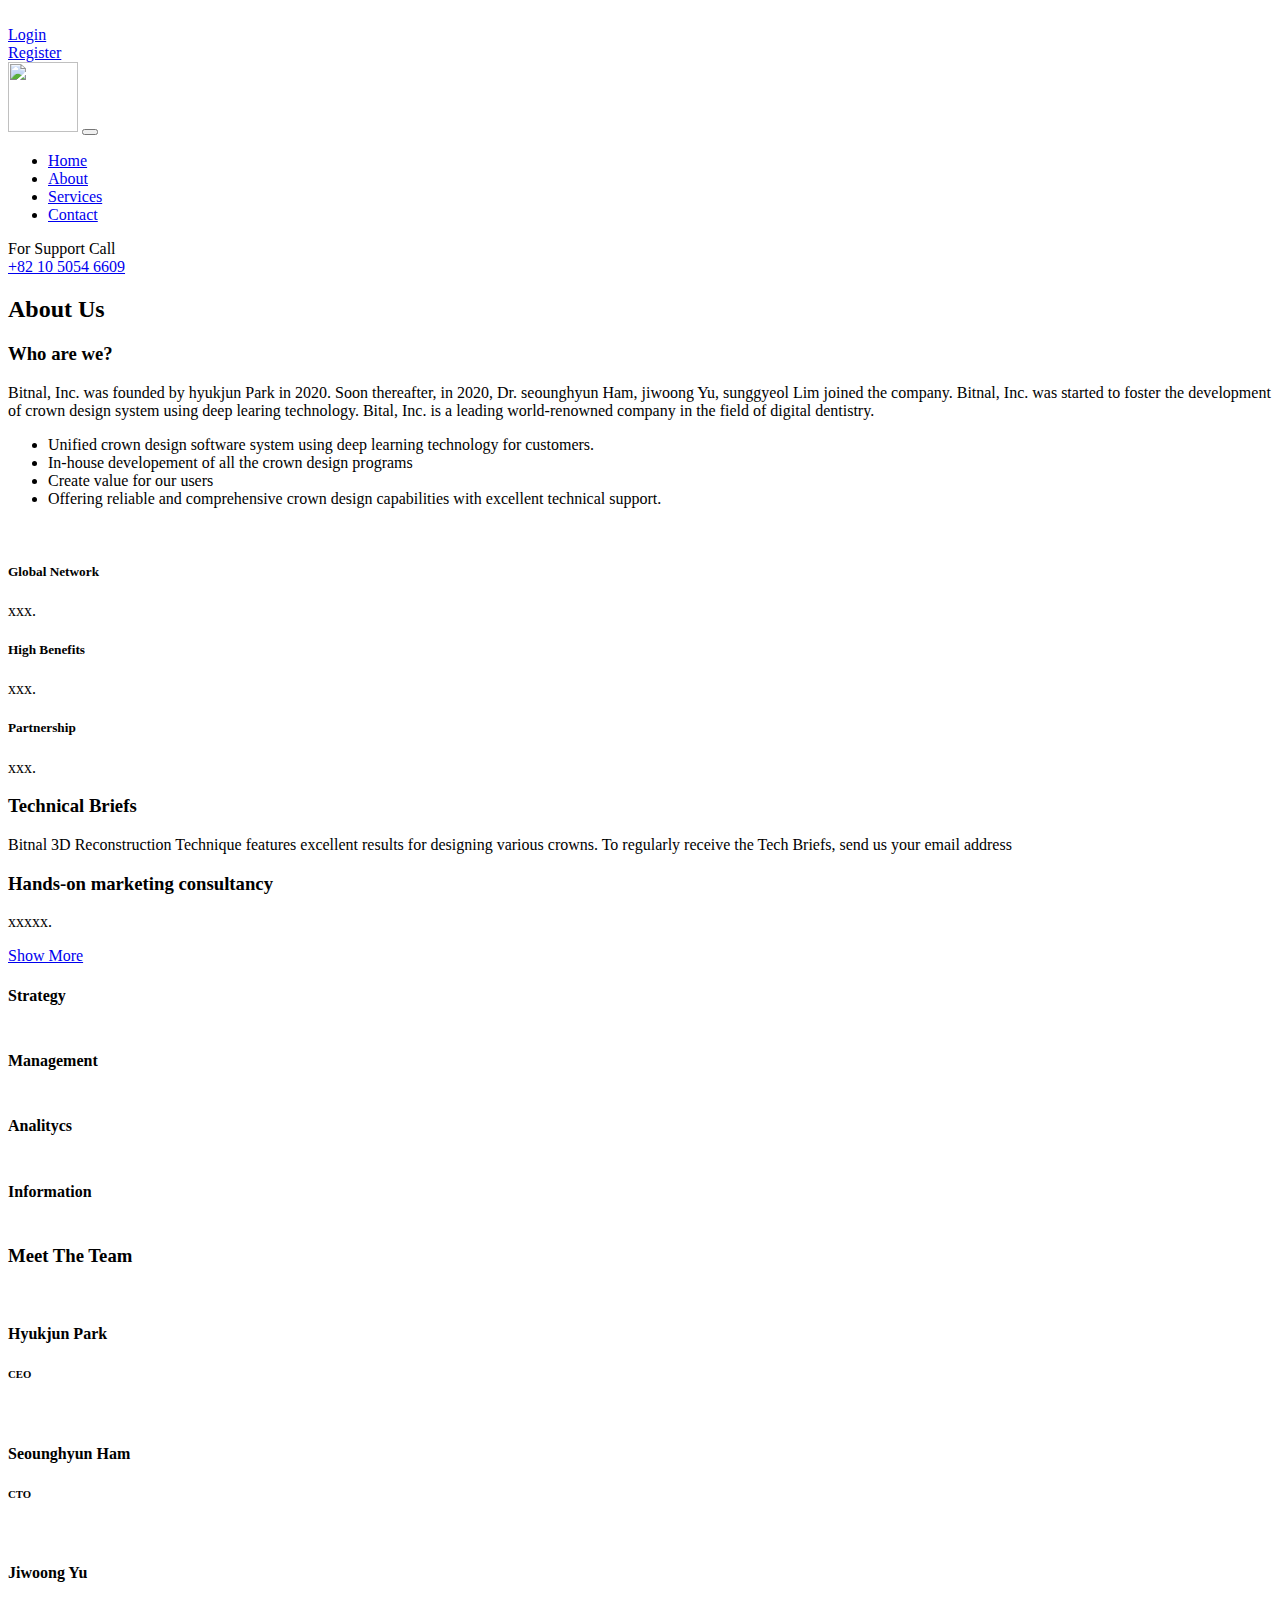
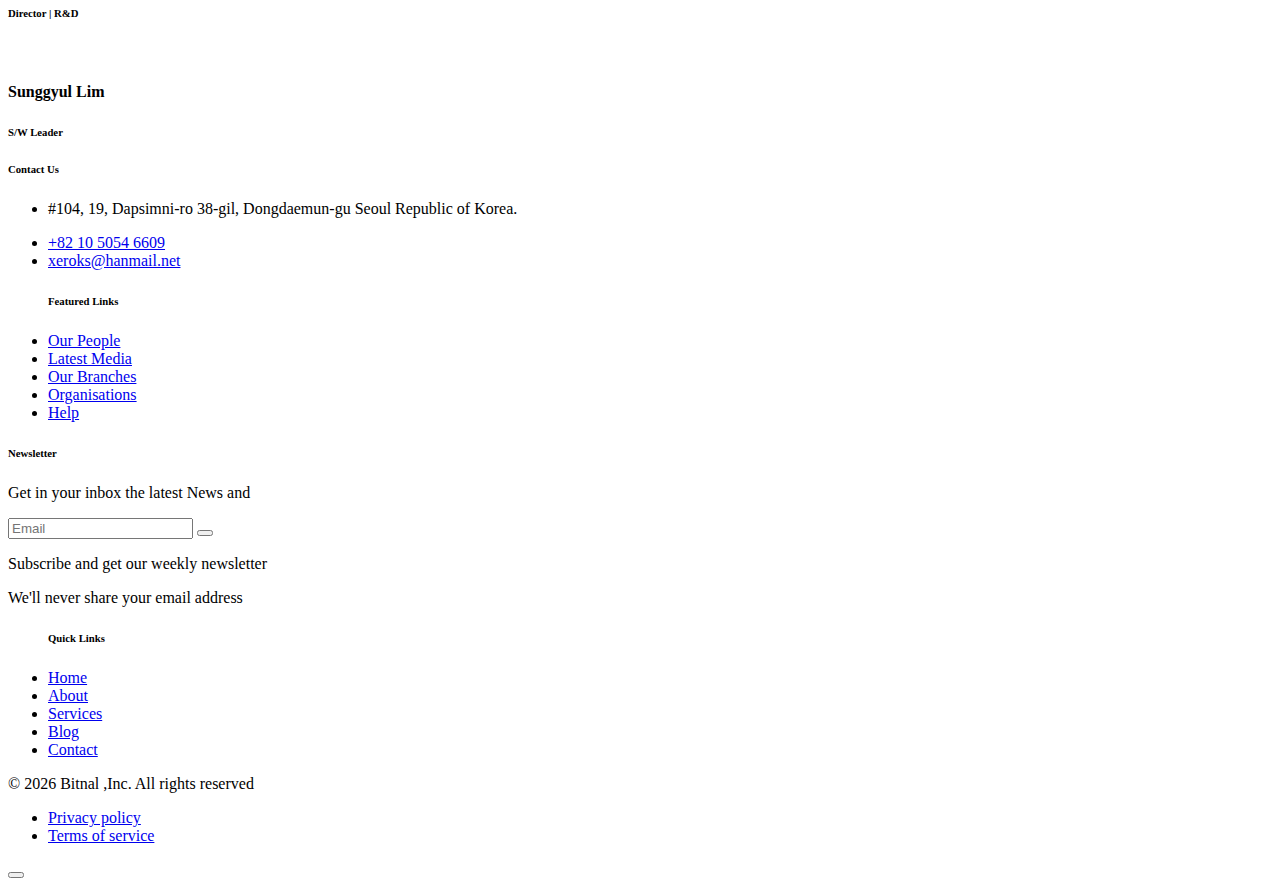
==== about.html @ bbf6dfc7 "Add files via upload" ====
<!--
Author: W3layouts
Author URL: http://w3layouts.com
-->
<!doctype html>
<html lang="en">
  <head>
    <!-- Required meta tags -->
    <meta charset="utf-8">
    <meta name="viewport" content="width=device-width, initial-scale=1, shrink-to-fit=no">

    <title>BITNAL | about</title>
  <!-- web fonts -->
  <link href="//fonts.googleapis.com/css?family=Poppins:100,300,400,500,600,700,800,900&display=swap" rel="stylesheet">
  <link href="//fonts.googleapis.com/css?family=Hind&display=swap" rel="stylesheet">
  <!-- //web fonts -->
    <!-- Template CSS -->
    <link rel="stylesheet" href="assets/css/style-starter.css">
  </head>
  <body>


<!-- Top Menu 1 -->
<section class="w3l-top-menu-1">
	<div class="top-hd">
		<div class="container">
	<header class="row">
		<div class="social-top col-sm-6 col-6 pl-0">
			<li></li>
			
		</div>
		<div class="accounts col-sm-6 col-6 pr-0">

				<li class="top_li1"><a href="#">Login</a></li>
				<li class="top_li2"><a href="#">Register</a></li>
		</div>
		
	</header>
</div>
</div>
</section>
<!-- //Top Menu 1 -->
<section class="w3l-bootstrap-header">
  <nav class="navbar navbar-expand-lg navbar-light py-lg-2 py-2">
    <div class="container">
      <a class="navbar-brand" href="index.html"><span><img src="assets/images/icon.png" height="70px" width="70px"></span></a>
      <!-- if logo is image enable this   
    <a class="navbar-brand" href="#index.html">
        <img src="image-path" alt="Your logo" title="Your logo" style="height:35px;" />
    </a> -->
      <button class="navbar-toggler" type="button" data-toggle="collapse" data-target="#navbarSupportedContent"
        aria-controls="navbarSupportedContent" aria-expanded="false" aria-label="Toggle navigation">
        <span class="navbar-toggler-icon fa fa-bars"></span>
      </button>

      <div class="collapse navbar-collapse" id="navbarSupportedContent">
        <ul class="navbar-nav mx-auto">
          <li class="nav-item">
            <a class="nav-link" href="index.html">Home</a>
          </li>
          <li class="nav-item">
            <a class="nav-link" href="about.html">About</a>
          </li>
          <li class="nav-item">
            <a class="nav-link" href="services.html">Services</a>
          </li>
        
        
          <li class="nav-item">
            <a class="nav-link" href="contact.html">Contact</a>
          </li>
        </ul>
        <p>For Support Call<span class="fa fa-headphones pl-1"></span><br><a href="tel:+82 10 5054 6609">+82 10 5054 6609</a></p>
      </div>
    </div>
  </nav>
</section>
<section class="w3l-about-breadcrum">
  <div class="breadcrum-bg py-sm-5 py-4">
    <div class="container py-lg-3 py-2">
      <h2>About Us</h2>
     
    </div>
  </div>
</section>
<!-- content-with-photo4 block -->
<section class="w3l-content-with-photo-4" id="about">
    <div id="content-with-photo4-block" class="pt-5"> 
        <div class="container py-md-3">
            <div class="cwp4-two row">
               
                <div class="cwp4-text col-lg-6">
                        <h3>Who are we?</h3>
                    <p>Bitnal, Inc. was founded by hyukjun Park in 2020. 
                      Soon thereafter, in 2020, Dr. seounghyun Ham, jiwoong Yu, sunggyeol Lim joined the company. Bitnal, Inc. was started to foster the development of crown design system using deep learing technology.
                      Bital, Inc. is a leading world-renowned company in the field of digital dentistry.
                    </p>
                  
                    <ul class="cont-4">
                        <li><span class="fa fa-check"></span>Unified crown design software system using deep learning technology for customers.</li>
                        <li><span class="fa fa-check"></span>In-house developement of all the crown design programs</li>
                        <li><span class="fa fa-check"></span>Create value for our users</li>
                        <li><span class="fa fa-check"></span>Offering reliable and comprehensive crown design capabilities with excellent technical support.</li>
                    </ul>
                </div>
                <div class="cwp4-image col-lg-6 pl-lg-5 mt-lg-0 mt-5">
                    <img src="assets/images/g8.jpg" class="img-fluid" alt="" />
                </div>
            </div>
        </div>
    </div>
</section>
<!-- content-with-photo4 block -->
<section class="w3l-features-5">
	<!-- /features -->
		<div class="features py-4">
            <div class="container pb-5">
			
			<div class="fea-gd-vv row ">	
			   <div class="float-lt feature-gd col-lg-4 col-sm-6">	
					
					 <div class="icon-info">
						<h5>Global Network</h5>
						<p>xxx.
						</p>
					</div>
					 
				</div>	
				<div class="float-mid feature-gd col-lg-4 col-sm-6 mt-sm-0 mt-4">	
					
					 <div class="icon-info">
						<h5>High Benefits</h5>
						<p>xxx.
						</p>
					</div>
			 </div> 
				<div class="float-rt feature-gd col-lg-4 col-sm-6 mt-lg-0 mt-4">	
					
					 <div class="icon-info">
						<h5>Partnership</h5>
						<p>xxx.
					</div>
			 </div>	 
			 	
		</div>  
		 </div>
	   </div>
   <!-- //features -->
</section>
<section class="w3l-about " id="skills">
<div class="skills-bars py-5">
 <div class="container py-md-3">
  <div class="heading text-center mx-auto">
    <h3 class="head text-white">Technical Briefs</h3>
    <p class="my-3 head text-white"> Bitnal 3D Reconstruction Technique features excellent results for designing various crowns. To regularly receive the Tech Briefs, send us your email address</p>
      
    </div>
<div class="row pt-3 mt-5">
    <div class="col-lg-5">
      <h3>Hands-on marketing consultancy</h3>
      <p class="mt-3"> xxxxx. </p>
      <a class="btn btn-secondary btn-theme2 mt-4" href="services.html"> Show More </a>
    </div>
    <div class="col-lg-7 pl-lg-5 mt-5 mt-lg-0">
      <div class="skills-bar-grids mb-4 pb-2">
        <h4>Strategy</h4>
        <div class="progress">
        <div class="progress-bar progress-bar-striped bg-color" role="progressbar" style="width: 80% ;height:.3rem;" aria-valuenow="50" aria-valuemin="0" aria-valuemax="100">
      </div>
    </div>
    </div>
    <div class="skills-bar-grids mb-4 pb-2">
      <h4>Management</h4>
      <div class="progress">
      <div class="progress-bar progress-bar-striped bg-color" role="progressbar" style="width: 70% ;height:.3rem;" aria-valuenow="50" aria-valuemin="0" aria-valuemax="100">
    </div>
  </div>
  </div>
  <div class="skills-bar-grids mb-4 pb-2">
    <h4>Analitycs</h4>
    <div class="progress">
    <div class="progress-bar progress-bar-striped bg-color" role="progressbar" style="width: 60% ;height:.3rem;" aria-valuenow="50" aria-valuemin="0" aria-valuemax="100">
  </div>
</div>
</div>
<div class="skills-bar-grids">
  <h4>Information</h4>
  <div class="progress">
  <div class="progress-bar progress-bar-striped bg-color" role="progressbar" style="width: 75% ;height:.3rem;" aria-valuenow="50" aria-valuemin="0" aria-valuemax="100">
</div>
</div>
</div>
    </div>

 </div>
 </div>
</div>
 </section>
<section class="w3l-team py-5" id="team">
    <div class="container py-lg-4 py-sm-3">
        <div class="heading text-center mx-auto">
            <h3 class="head">Meet The Team</h3>
            <p class="my-3 head"> </p>
          </div>
        <div class="row text-center mt-5 pt-3">
            <div class="col-md-3 col-6">
                <div class="team-grids text-center">
                    <img src="assets/images/ceo.png" class="img-fluid" alt="">
                    <div class="team-info">
                        <div class="caption">
                            <div class="social-icons-section text-center">
                                <a class="fac" href="#url">
                                    <i class="fa fa-facebook"></i>
                                </a>
                                <a class="twitter" href="#url">
                                    <i class="fa fa-twitter"></i>
                                </a>
                            </div>
                        </div>
                    </div>
                </div>
                <h4>Hyukjun Park</h4>
                <h6>CEO</h6>
            </div>
            <div class="col-md-3 col-6">
                <div class="team-grids text-center">
                    <img src="assets/images/cto.png" class="img-fluid" alt="">
                    <div class="team-info">
                        <div class="caption">
                            <div class="social-icons-section text-center">
                                <a class="fac" href="#url">
                                    <i class="fa fa-facebook"></i>
                                </a>
                                <a class="twitter" href="#url">
                                    <i class="fa fa-twitter"></i>
                                </a>
                            </div>
                        </div>
                    </div>
                </div>
                <h4>Seounghyun Ham</h4>
                <h6>CTO</h6>
            </div>
            <div class="col-md-3 col-6 mt-md-0 mt-sm-5 mt-5">
                <div class="team-grids text-center">
                    <img src="assets/images/cis.png" class="img-fluid" alt="">
                    <div class="team-info">
                        <div class="caption">
                            <div class="social-icons-section text-center">
                                <a class="fac" href="#url">
                                    <i class="fa fa-facebook"></i>
                                </a>
                                <a class="twitter" href="#url">
                                    <i class="fa fa-twitter"></i>
                                </a>
                            </div>
                        </div>
                    </div>
                </div>
                <h4>Jiwoong Yu</h4>
                <h6>Director | R&D</h6>
            </div>
            <div class="col-md-3 col-6 mt-md-0 mt-sm-5 mt-5">
                <div class="team-grids text-center">
                    <img src="assets/images/cso.png" class="img-fluid" alt="">
                    <div class="team-info">
                        <div class="caption">
                            <div class="social-icons-section text-center">
                                <a class="fac" href="#url">
                                    <i class="fa fa-facebook"></i>
                                </a>
                                <a class="twitter" href="#url">
                                    <i class="fa fa-twitter"></i>
                                </a>
                            </div>
                        </div>
                    </div>
                </div>
                <h4>Sunggyul Lim </h4>
                <h6>S/W Leader</h6>
            </div>
        </div>
    </div>
</section>
<!-- grids block 5 -->
<section class="w3l-footer-29-main">
  <div class="footer-29">
      <div class="container">
          <div class="d-grid grid-col-4 footer-top-29">
              <div class="footer-list-29 footer-1">
                  <h6 class="footer-title-29">Contact Us</h6>
                  <ul>
                      <li><p><span class="fa fa-map-marker"></span> #104, 19, Dapsimni-ro 38-gil, Dongdaemun-gu
                        Seoul Republic of Korea.</p></li>
                      <li><a href="tel:+7-800-999-800"><span class="fa fa-phone"></span> +82 10 5054 6609</a></li>
                      <li><a href="mailto:corporate-mail@support.com" class="mail"><span class="fa fa-envelope-open-o"></span> xeroks@hanmail.net</a></li>
                  </ul>
                  <div class="main-social-footer-29">
                      <a href="#facebook" class="facebook"><span class="fa fa-facebook"></span></a>
                      <a href="#twitter" class="twitter"><span class="fa fa-twitter"></span></a>
                      <a href="#instagram" class="instagram"><span class="fa fa-instagram"></span></a>
                      <a href="#google-plus" class="google-plus"><span class="fa fa-google-plus"></span></a>
                      <a href="#linkedin" class="linkedin"><span class="fa fa-linkedin"></span></a>
                  </div>
              </div>
              <div class="footer-list-29 footer-2">
                  <ul>
                      <h6 class="footer-title-29">Featured Links</h6>
                      <li><a href="contact.html">Our People</a></li>
                      <li><a href="contact.html">Latest Media</a></li>
                      <li><a href="contact.html">Our Branches</a></li>
                      <li><a href="contact.html">Organisations</a></li>
                      <li><a href="contact.html">Help</a></li>
                  </ul>
              </div>
              <div class="footer-list-29 footer-3">
                 
                  <h6 class="footer-title-29">Newsletter </h6>
                  <p class="mb-3">Get in your inbox the latest News and</p>
          <form action="#" class="subscribe" method="post">
            <input type="email" name="email" placeholder="Email" required="">
            <button><span class="fa fa-envelope-o"></span></button>
          </form>
          <p>Subscribe and get our weekly newsletter</p>
          <p>We'll never share your email address</p>
        
              </div>
              <div class="footer-list-29 footer-4">
                  <ul>
                      <h6 class="footer-title-29">Quick Links</h6>
                      <li><a href="index.html">Home</a></li>
                      <li><a href="about.html">About</a></li>
                      <li><a href="services.html">Services</a></li>
                      <li><a href="#"> Blog</a></li>
                      <li><a href="contact.html">Contact</a></li>
                  </ul>
              </div>
          </div>
          <div class="d-grid grid-col-2 bottom-copies">
            <p class="copy-footer-29">© <script>document.write( new Date().getFullYear() );</script> Bitnal ,Inc. All rights reserved</p>
               <ul class="list-btm-29">
                      <li><a href="#link">Privacy policy</a></li>
                      <li><a href="#link">Terms of service</a></li>
                      
                  </ul>
          </div>
      </div>
  </div>
  <!-- move top -->
  <button onclick="topFunction()" id="movetop" title="Go to top">
    <span class="fa fa-angle-up"></span>
  </button>
  <script>
    // When the user scrolls down 20px from the top of the document, show the button
    window.onscroll = function () {
      scrollFunction()
    };

    function scrollFunction() {
      if (document.body.scrollTop > 20 || document.documentElement.scrollTop > 20) {
        document.getElementById("movetop").style.display = "block";
      } else {
        document.getElementById("movetop").style.display = "none";
      }
    }

    // When the user clicks on the button, scroll to the top of the document
    function topFunction() {
      document.body.scrollTop = 0;
      document.documentElement.scrollTop = 0;
    }
  </script>
  <!-- /move top -->
</section>
<script src="assets/js/jquery-3.3.1.min.js"></script>
<!-- //footer-28 block -->
</section>
<script>
  $(function () {
    $('.navbar-toggler').click(function () {
      $('body').toggleClass('noscroll');
    })
  });
</script>
<!-- jQuery first, then Popper.js, then Bootstrap JS -->
<script src="https://code.jquery.com/jquery-3.4.1.slim.min.js"
  integrity="sha384-J6qa4849blE2+poT4WnyKhv5vZF5SrPo0iEjwBvKU7imGFAV0wwj1yYfoRSJoZ+n" crossorigin="anonymous">
</script>
<script src="https://cdn.jsdelivr.net/npm/popper.js@1.16.0/dist/umd/popper.min.js"
  integrity="sha384-Q6E9RHvbIyZFJoft+2mJbHaEWldlvI9IOYy5n3zV9zzTtmI3UksdQRVvoxMfooAo" crossorigin="anonymous">
</script>
<script src="https://stackpath.bootstrapcdn.com/bootstrap/4.4.1/js/bootstrap.min.js"
  integrity="sha384-wfSDF2E50Y2D1uUdj0O3uMBJnjuUD4Ih7YwaYd1iqfktj0Uod8GCExl3Og8ifwB6" crossorigin="anonymous">
</script>

<!-- Template JavaScript -->
<script src="assets/js/all.js"></script>
<!-- Smooth scrolling -->
<!-- <script src="assets/js/smoothscroll.js"></script> -->
<script src="assets/js/owl.carousel.js"></script>

<!-- script for -->
<script>
  $(document).ready(function () {
    $('.owl-one').owlCarousel({
      loop: true,
      margin: 0,
      nav: true,
      responsiveClass: true,
      autoplay: false,
      autoplayTimeout: 5000,
      autoplaySpeed: 1000,
      autoplayHoverPause: false,
      responsive: {
        0: {
          items: 1,
          nav: false
        },
        480: {
          items: 1,
          nav: false
        },
        667: {
          items: 1,
          nav: true
        },
        1000: {
          items: 1,
          nav: true
        }
      }
    })
  })
</script>
<!-- //script -->

</body>

</html>
<!-- // grids block 5 -->
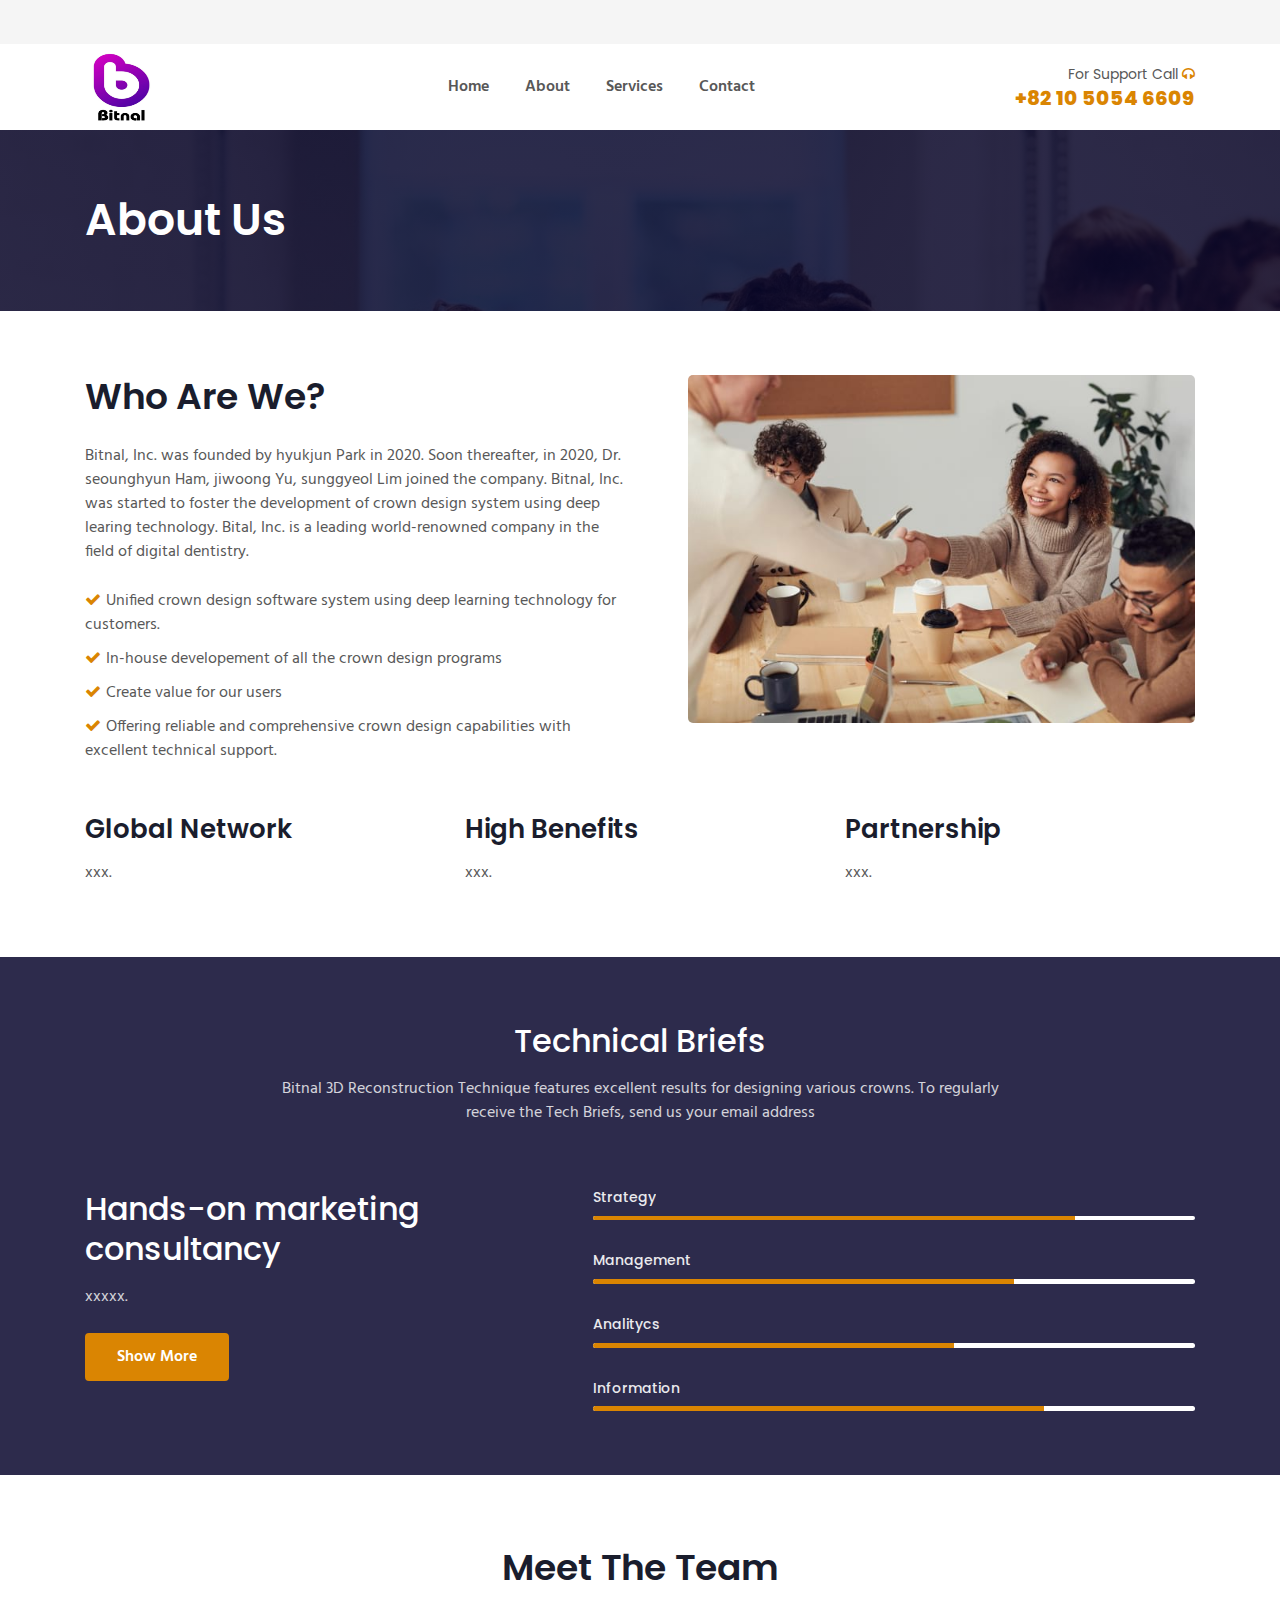
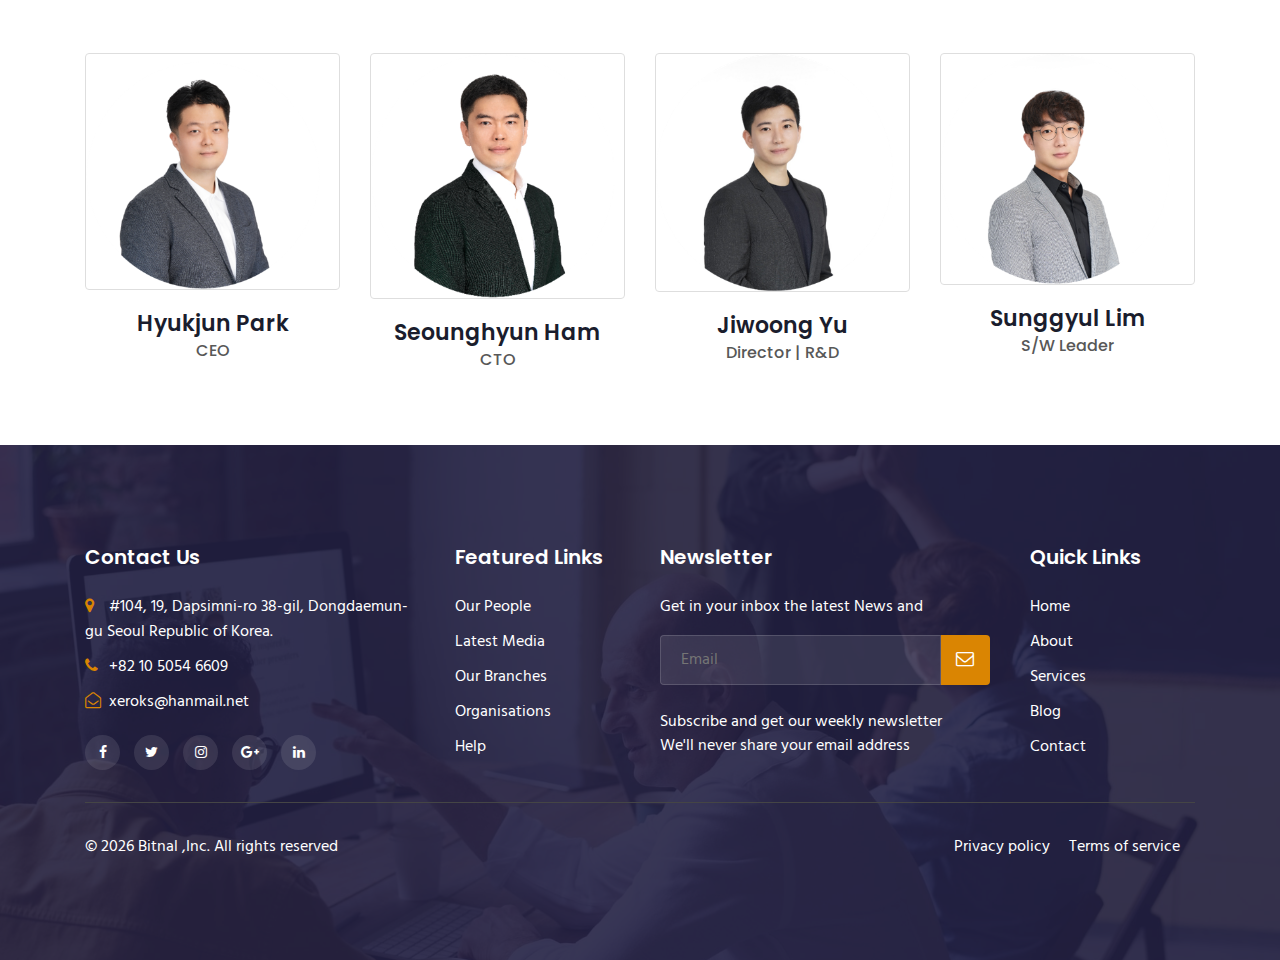
==== commit 38a382d9: "updated files" ====
--- a/about.html
+++ b/about.html
@@ -29,11 +29,7 @@
 			<li></li>
 			
 		</div>
-		<div class="accounts col-sm-6 col-6 pr-0">
-
-				<li class="top_li1"><a href="#">Login</a></li>
-				<li class="top_li2"><a href="#">Register</a></li>
-		</div>
+		
 		
 	</header>
 </div>
